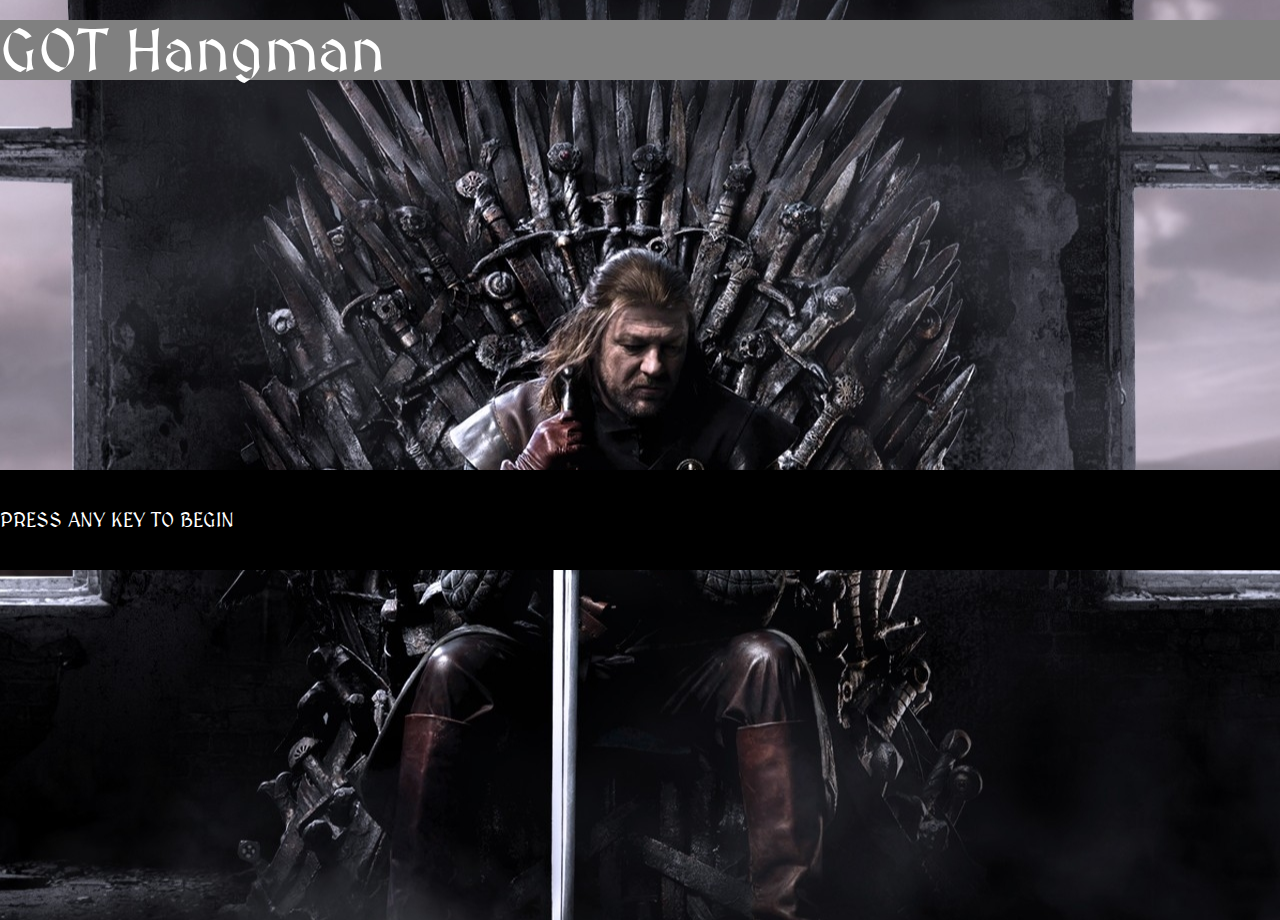
==== index.html @ b22d027e "updates" ====
<!DOCTYPE html>
<html lang="en-us">

<head>
  <meta charset="UTF-8">
  <link rel="stylesheet" href="styles/reset.css">
  <link rel="stylesheet" href="https://maxcdn.bootstrapcdn.com/bootstrap/4.0.0-beta.2/css/bootstrap.min.css" integrity="sha384-PsH8R72JQ3SOdhVi3uxftmaW6Vc51MKb0q5P2rRUpPvrszuE4W1povHYgTpBfshb" crossorigin="anonymous">
  <link rel="stylesheet" href="styles/style.css" type="text/css">
  <title>hangman_DD</title>
</head>

<body>
  <div class="container">
    <div class="row topRow">
      <div class="col-md-6 offset-md-3 text-center">
        <div class="myTitle text-center">
          GOT Hangman
        </div>
      </div>
    </div>
    <div class="row bottomRow">
      <div class="col-md-6 offset-md-3 text-center">
        <div class="myContent text-center">
          <div id="hint">
          </div>
          <br />
          <div id="word">
          </div>
          <br />
          <div id="status">
            PRESS ANY KEY TO BEGIN
          </div>
          <br />
          <div id="badGuess">
          </div>
          <br />
          <div id="score">
          </div>
        </div>
      </div>
    </div>
  </div>

  <script type="text/javascript" src="src/script.js"></script>

</body>

</html>
---- styles/style.css ----
@import url('https://fonts.googleapis.com/css?family=MedievalSharp');

body {
  font-family: 'MedievalSharp', cursive;
  margin: 0;
  background-image: url("../images/main.jpg");
  background-position: center;
  background-repeat: no-repeat;
  background-attachment: fixed;
  height: 100%;
  color:white;
  font-size:20px;
}

.container{
}

.topRow{
  min-height: 200px;
  height:50vh;
}

.bottomRow{
  min-height: 200px;
  height:50vh;
  align-items: flex-end;
}
.myTitle{
  margin-top: 20px;
  font-size:60px;
  background-color:grey;
}

.myContent{
  background-color:black;
  margin-bottom: 20px;
}
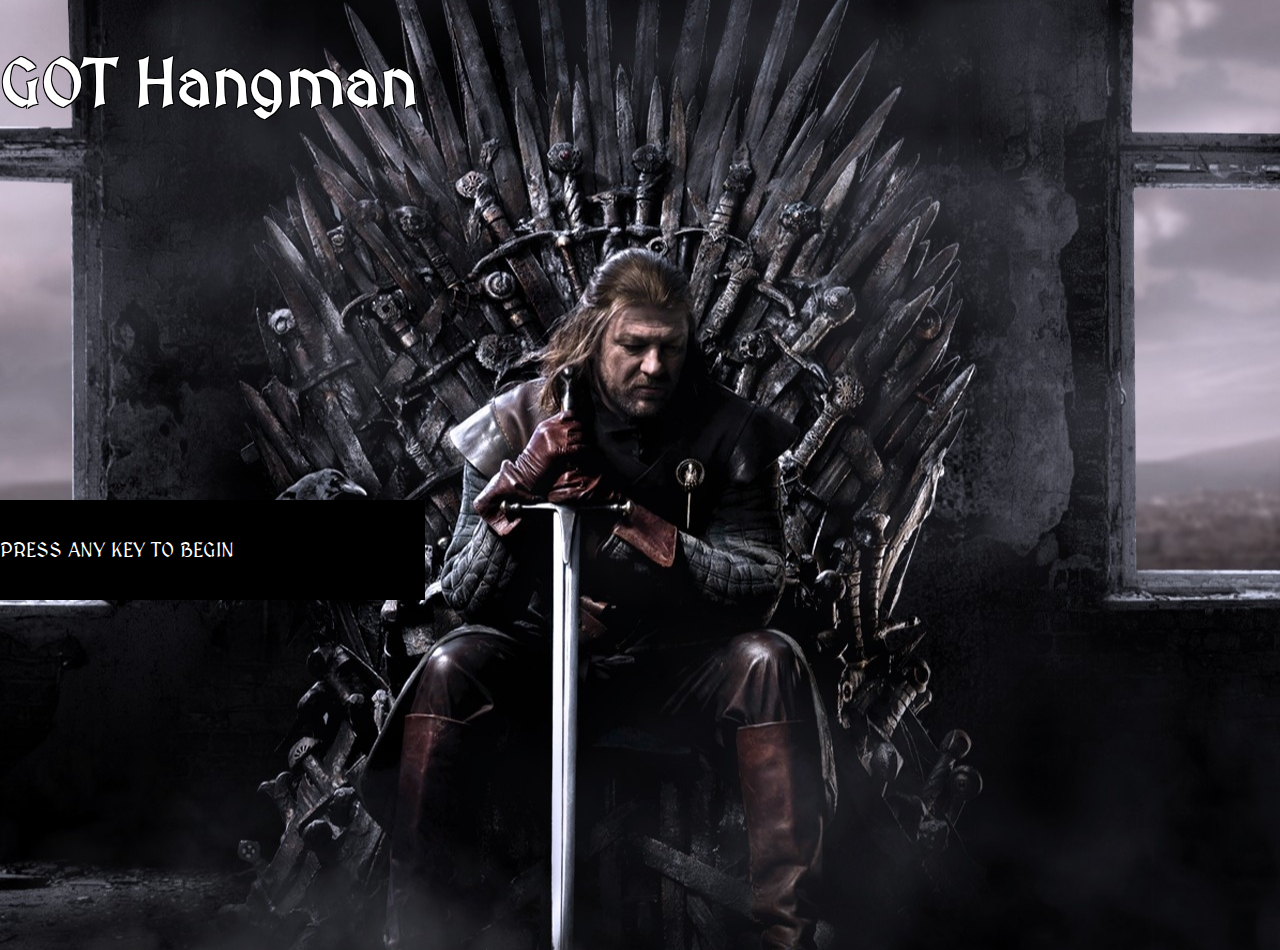
==== commit 657eec05: "delay next puzzle" ====
--- a/index.html
+++ b/index.html
@@ -9,7 +9,7 @@
   <title>hangman_DD</title>
 </head>
 
-<body>
+<body id="body">
   <div class="container">
     <div class="row topRow">
       <div class="col-md-6 offset-md-3 text-center">
@@ -19,7 +19,7 @@
       </div>
     </div>
     <div class="row bottomRow">
-      <div class="col-md-6 offset-md-3 text-center">
+      <div class="col-md-6 offset-md-5 text-center">
         <div class="myContent text-center">
           <div id="hint">
           </div>
--- a/styles/style.css
+++ b/styles/style.css
@@ -26,12 +26,24 @@
   align-items: flex-end;
 }
 .myTitle{
-  margin-top: 20px;
-  font-size:60px;
-  background-color:grey;
+  margin-top: 50px;
+  font-size:65px;
+  width:425px;
+  font-weight: bolder;
+  text-shadow:
+  -1px -1px 0 #000,
+  1px -1px 0 #000,
+  -1px 1px 0 #000,
+  1px 1px 0 #000;
 }
 
 .myContent{
   background-color:black;
-  margin-bottom: 20px;
+  margin-bottom: 50px;
+  width:425px;
 }
+
+#word{
+  -webkit-transition-delay: 2s; /* Safari */
+  transition-delay: 2s;
+}
